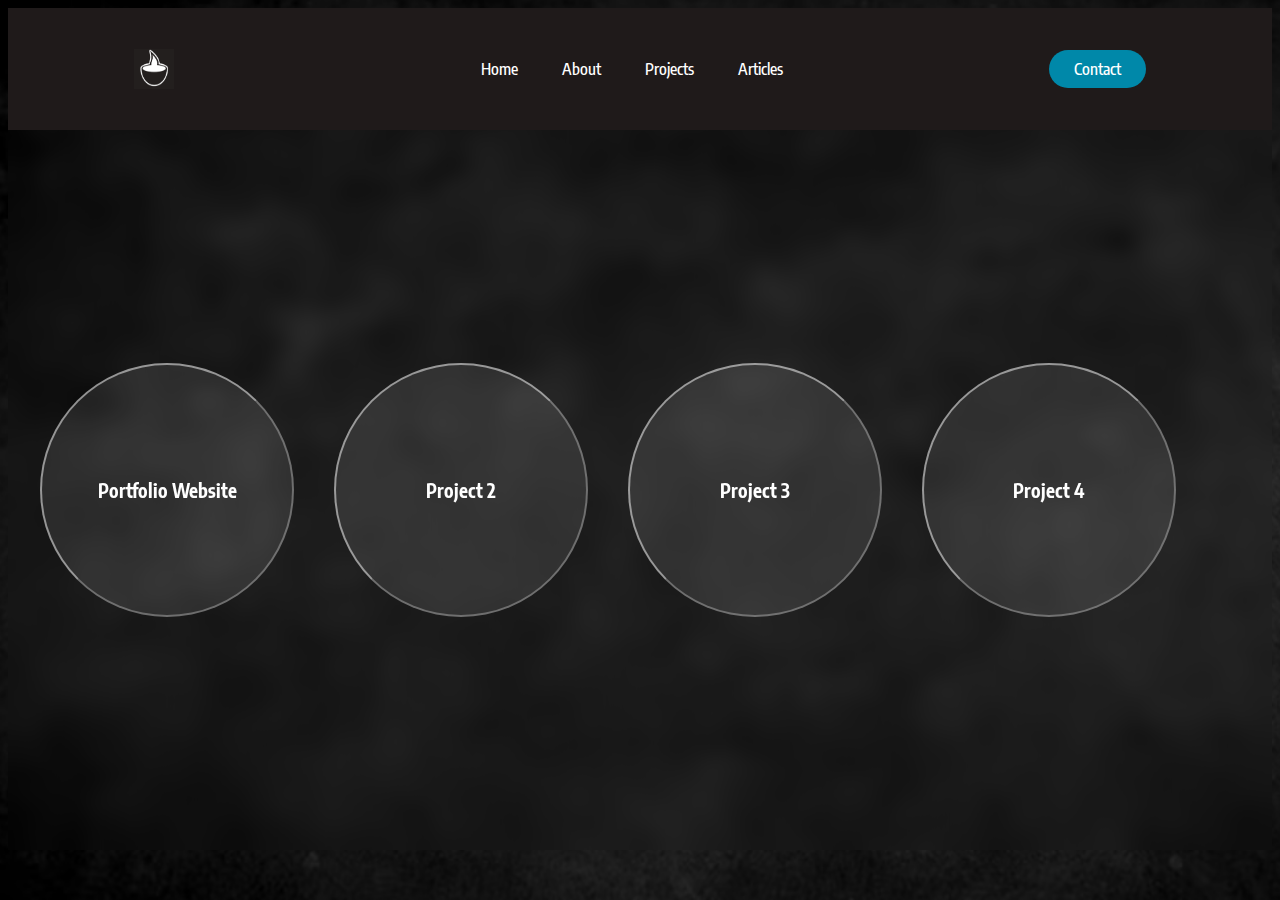
==== Project.html @ 38750e57 "new file:   About.html 	new file:   Aboutstyle.css 	new file:   Blackwood.png 	new file:   Home_Blac" ====
<!DOCTYPE html>
<html>
    <head>
        <meta charset="utf-8">
        <meta http-equiv="X-UA-Compatible" content="IE=edge">
        <title>Projects-DanielMathews</title>
        <meta name="description" content="">
        <meta name="viewport" content="width=device-width, initial-scale=1">
        <link rel="stylesheet" href="styles.css">
        <link rel="stylesheet" href="Projectstyle.css">
    </head>
    <body>
        <header>
            <img class="logo" src="Logo.png" alt="LOGO" height="40px" width="40px">
            <nav>
                <ul class="nav_links">
                    <li><a href="index.html" class="nav_text_style">Home</a></li>
                    <li><a href="About.html" class="nav_text_style">About</a></li>
                    <li><a href="Project.html" class="nav_text_style">Projects</a></li>
                    <li><a href="https://medium.com/@danielmathews4002" class="nav_text_style">Articles</a></li>
                </ul>
            </nav>
            <a href="#"><button class="Contact_Home_Button">Contact</button></a>
        </header>

        <div class="container">
            <div class="project">
                <div class="project_head">
                    <h3>Portfolio Website</h3>
                </div>
                <div class="content">
                    <p>I coded this website using HTML, CSS and Javascript, back in 2022. Good to see you here!</p>
                </div>
            </div>
            <div class="project">
                <div class="project_head">
                    <h3>Project 2</h3>
                </div>
                <div class="content">
                    <p>Coming soon</p>
                </div>
            </div>
            <div class="project">
                <div class="project_head">
                    <h3>Project 3</h3>
                </div>
                <div class="content">
                    <p>Coming soon</p>
                </div>
            </div>
            <div class="project">
                <div class="project_head">
                    <h3>Project 4</h3>
                </div>
                <div class="content">
                    <p>Coming soon</p>
                </div>
            </div>
        </div>
    
    </body>
</html>
---- styles.css ----
@import url('https://fonts.googleapis.com/css2?family=Encode+Sans+Condensed:wght@500&display=swap');

body
{
    backdrop-filter: blur(10px);
    animation: transition1 1s;
}
@keyframes transition1
{
    from
    {
        opacity: 0;
        transform: rotateZ(10px);
        
    }
    to
    {
        opacity: 1;
        transform: rotateZ(0px);
    }
}

header
{
    box-sizing: border-box;
    margin: 0;
    padding:0;
    background-color:rgb(31, 26, 26);
}

body
{
    
    /*background-color: black; Insert background image*/
    background-image: url('Blackwood.png');
    background-repeat: no-repeat; 
    background-size:cover; 
    background-attachment:fixed;
}


.nav_text_style, .Contact_Home_Button, .Hire_me_Button, .Resume_Button
{
    font-family: 'Encode Sans Condensed', sans-serif;
    font-weight:500;
    font-size:16px;
    color: white;
    text-decoration: none;
}

header
{
    display:flex;
    justify-content: space-between;
    align-items: center;
    padding: 30px 10%;
    color: white;
    background-color: rgb(31, 26, 26);
}

.logo 
{
    cursor: pointer;
}

.nav_links
{
    list-style: none;
}

.nav_links li
{
    list-style: none;
    display: inline-block;
    padding: 5px 20px;
}

.nav_links li a
{
    transition: all 0.3s ease 0s;
}

.nav_links li a:hover
{
    opacity: 0.7;
    color: white;
}

.nav_links li:hover a
{
    opacity: 0.5;
    color:gold;
    font-size: 30px;
}

.Contact_Home_Button 
{
    padding: 9px 25px;
    background-color: rgba(0, 136, 169, 1);
    border: none;
    cursor: pointer;
    border-radius: 50px;
    transition: all 0.3s ease 0s;
    z-index: 1;
}

.Contact_Home_Button:hover
{
    background-color: rgba(0, 136, 169, 0.6);
}

.footer
{
    color:white;
    position: fixed;
    bottom: 0%;
    opacity: 0.5;
}
---- Projectstyle.css ----
@import url('https://fonts.googleapis.com/css2?family=Encode+Sans+Condensed:wght@500&display=swap');
@keyframes transition1
{
    from
    {
        opacity: 0.1;
        box-shadow: 20px 20px 1000px gold;
    }
    to
    {
        opacity: 1;
    }
}

@keyframes transition2
{
    from
    {
    }
    to
    {
        background-image: url('Home_Blackback.jpg');
    }
}

.container
{
    position: relative;
    max-width: 1200px;
    min-height: 80vh;

    margin: 0;
    padding: 0px, 0px;

    box-sizing: border-box;
    flex-wrap: wrap;

    display: flex;
    font-family: 'Encode Sans Condensed', sans-serif;

    justify-content: center;
    align-items: center;
        
    z-index: 1;
}

.container .project
{
    position: relative;

    width: 250px;
    height:250px;
    padding: 0px, 0px;
    margin:20px; /* To regulate the distance between the boxes */

    border-radius: 1000px;
    background: rgba(255, 255, 255, 0.1);

    overflow: hidden;

    display: flex;
    justify-content: center;
    align-items: center;

    border: 2px outset rgba(255, 255, 255, 0.5);

    backdrop-filter: blur(10px);

    animation: transition1 2s;
}

.container .project .project_head
{
    color:white;
    display:flex;
    
    justify-content: center;
    align-items: center;

    padding: 0px;

    position:absolute;

    z-index: 1;

}

.container .project .content 
{
    color:white;
    display:flex;
    
    justify-content: center;
    align-items: center;
    text-align: center;

    padding: 10px;

    position:absolute;
    transform: translateY(1000px);

    z-index: 1;
}

.container .project:hover 
{
    box-shadow: 10px 10px 100px gold;
    overflow: hidden;
    background: rgba(0, 0, 0, 0.484);
    border: 10px outset rgba(255, 255, 255, 0.5);
    transform: translateY(-30px);
    transition:0.3s;
}

.container .project:hover .content 
{
    transform: translateY(0px);
    transition:0.5s;
}

.container .project:hover .project_head
{
    transform: translateX(-500px);
    transition:0.5s;
}
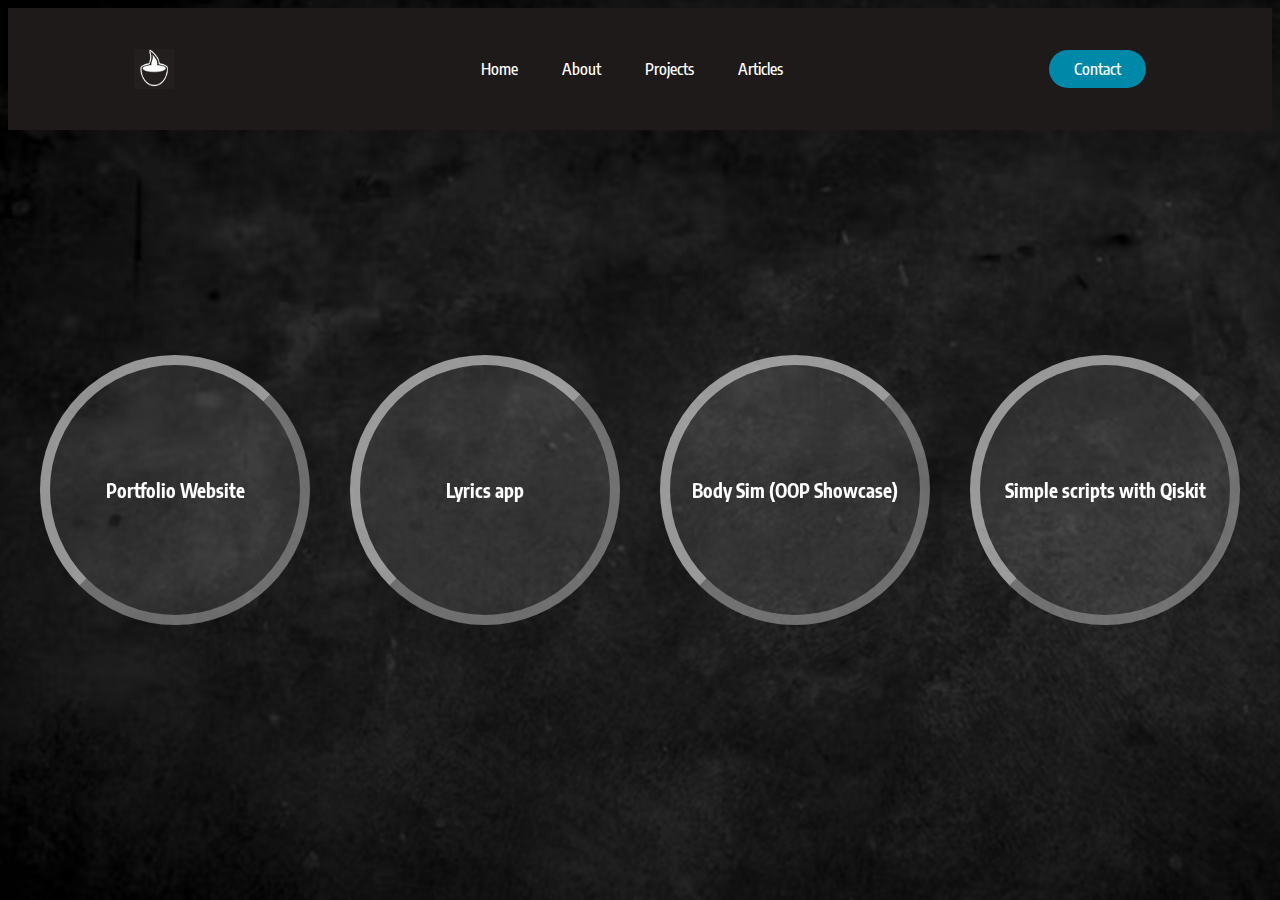
==== commit a213ba98: "Bug fixes: Removed movement in project entities as the hover function did not work as they moved dur" ====
--- a/Project.html
+++ b/Project.html
@@ -34,26 +34,26 @@
             </div>
             <div class="project">
                 <div class="project_head">
-                    <h3>Project 2</h3>
+                    <h3>Lyrics app</h3>
                 </div>
                 <div class="content">
-                    <p>Coming soon</p>
+                    <p>A lyrics app using Andriod studio and Java. The app includes a custom autocomplete search bar, scrollable song list and much more.</p>
                 </div>
             </div>
             <div class="project">
                 <div class="project_head">
-                    <h3>Project 3</h3>
+                    <h3>Body Sim (OOP Showcase)</h3>
                 </div>
                 <div class="content">
-                    <p>Coming soon</p>
+                    <p>A basic menu-driven body simulator showcasing OOP principles such as inheritance, abstraction and polymorphism.</p>
                 </div>
             </div>
             <div class="project">
                 <div class="project_head">
-                    <h3>Project 4</h3>
+                    <h3>Simple scripts with Qiskit</h3>
                 </div>
                 <div class="content">
-                    <p>Coming soon</p>
+                    <p>A repo containing an encoder-decoder methodology, a half adder circuit and a gate selector script using Qiskit.</p>
                 </div>
             </div>
         </div>
--- a/styles.css
+++ b/styles.css
@@ -2,7 +2,7 @@
 
 body
 {
-    backdrop-filter: blur(10px);
+    backdrop-filter: blur(0px);
     animation: transition1 1s;
 }
 @keyframes transition1
--- a/Projectstyle.css
+++ b/Projectstyle.css
@@ -26,10 +26,10 @@
 .container
 {
     position: relative;
-    max-width: 1200px;
+    max-width: auto;
     min-height: 80vh;
 
-    margin: 0;
+    margin: auto;
     padding: 0px, 0px;
 
     box-sizing: border-box;
@@ -62,7 +62,7 @@
     justify-content: center;
     align-items: center;
 
-    border: 2px outset rgba(255, 255, 255, 0.5);
+    border: 10px outset rgba(255, 255, 255, 0.5);
 
     backdrop-filter: blur(10px);
 
@@ -102,13 +102,13 @@
     z-index: 1;
 }
 
-.container .project:hover 
+.container .project:hover
 {
-    box-shadow: 10px 10px 100px gold;
+    box-shadow: -30px 30px 10px darkorange;
     overflow: hidden;
     background: rgba(0, 0, 0, 0.484);
-    border: 10px outset rgba(255, 255, 255, 0.5);
-    transform: translateY(-30px);
+    border: 10px outset greenyellow;
+    
     transition:0.3s;
 }
 
